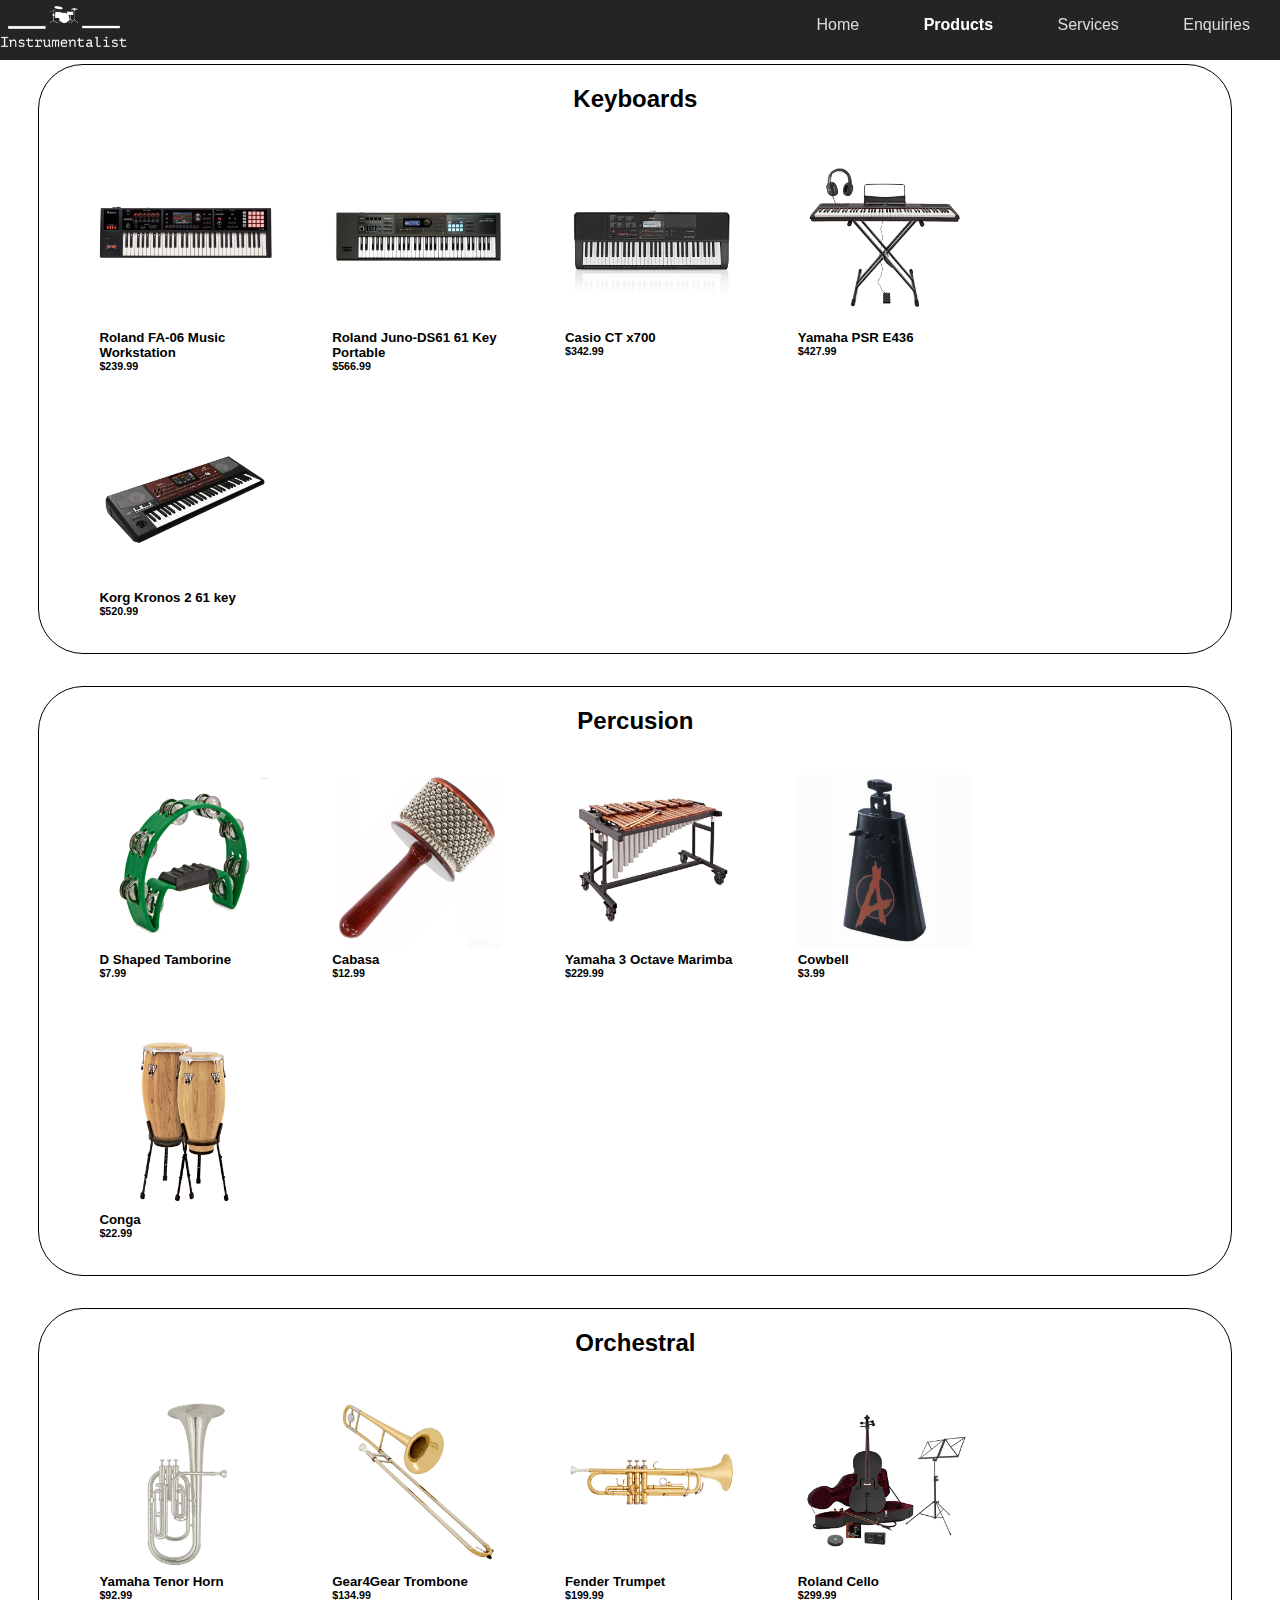
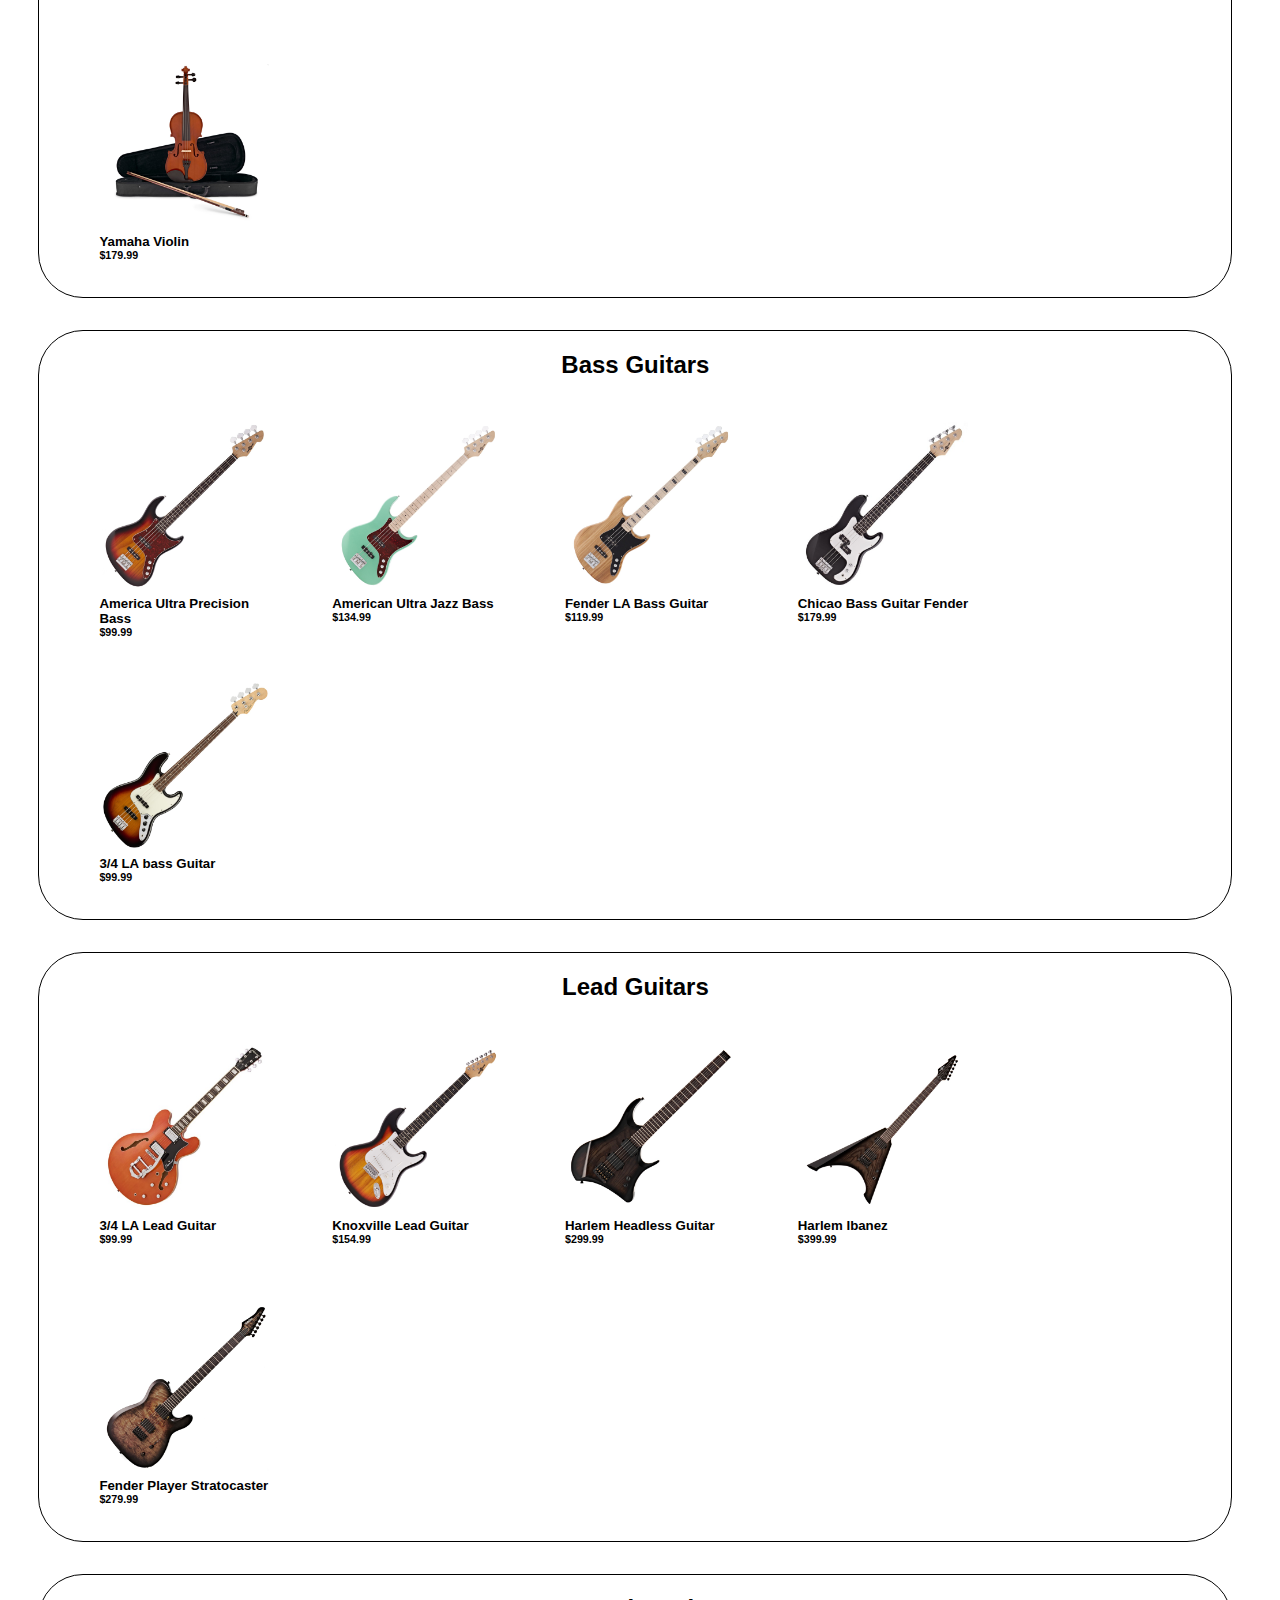
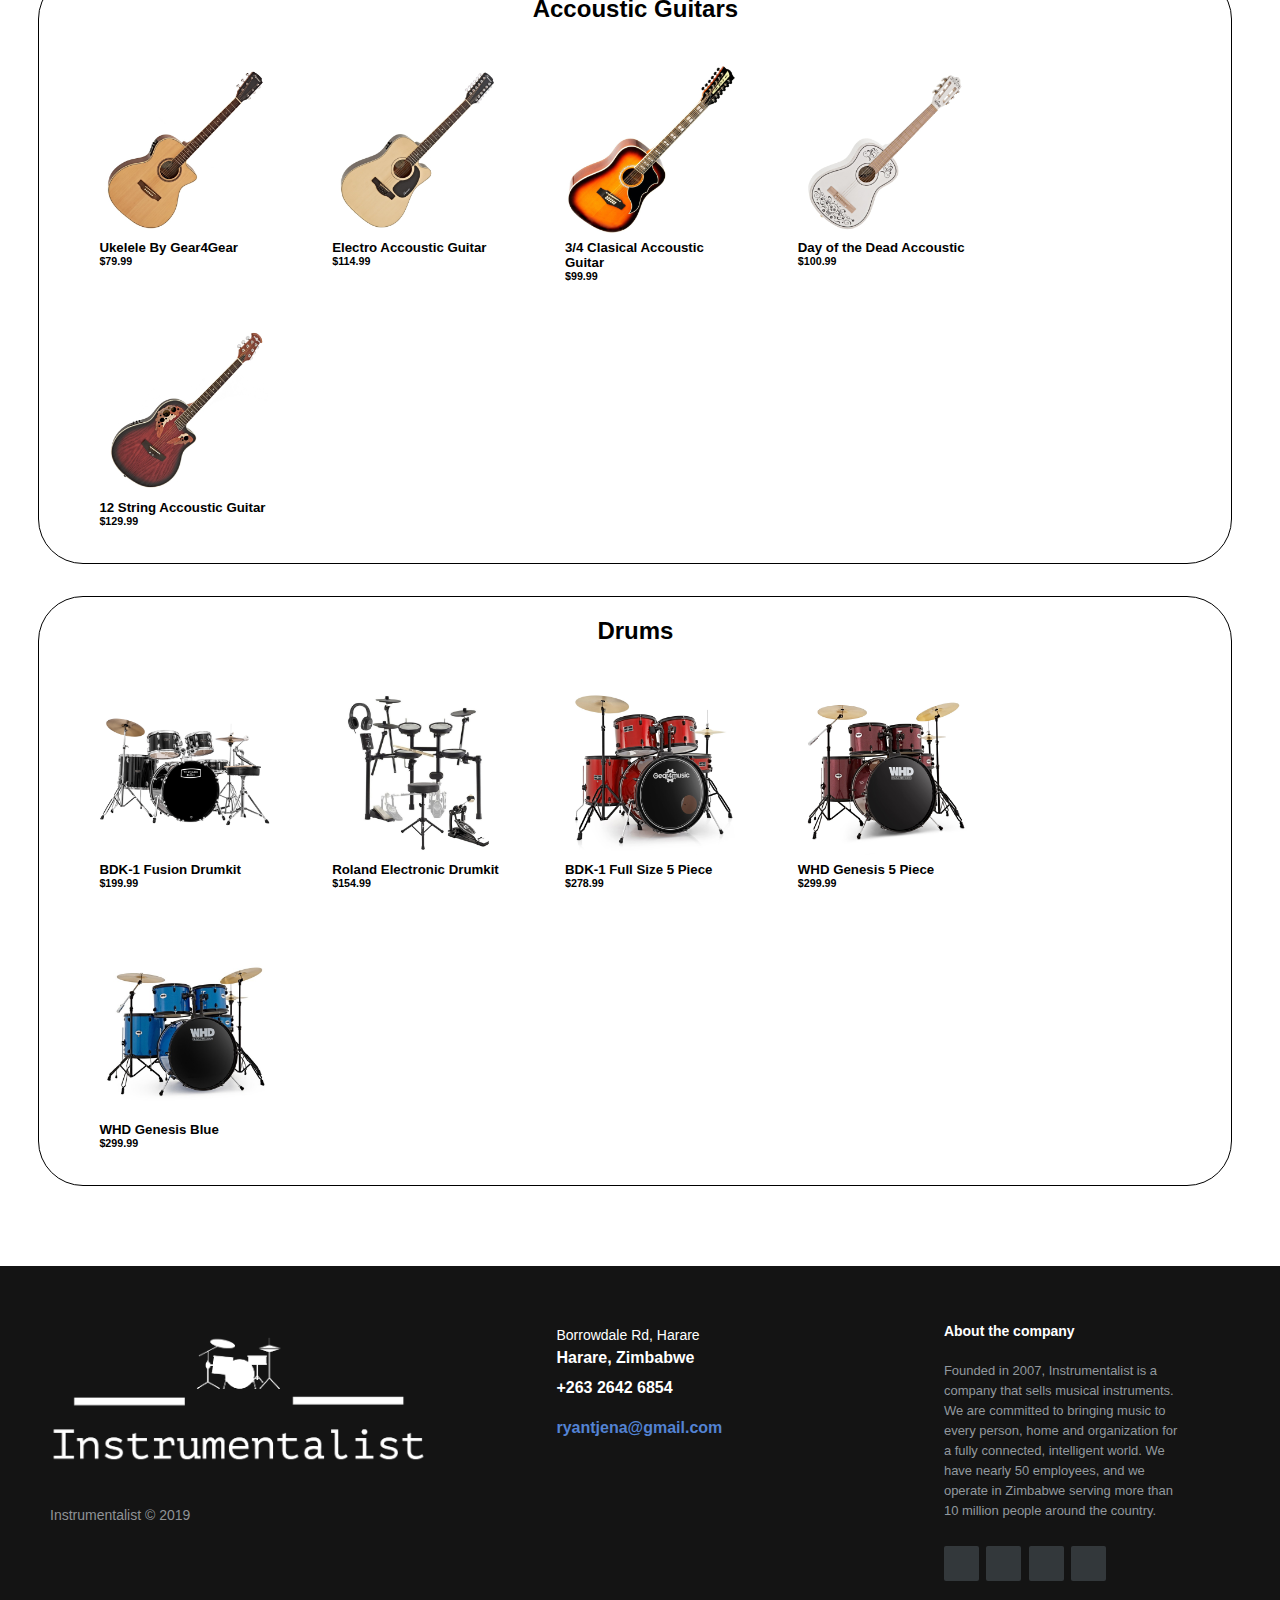
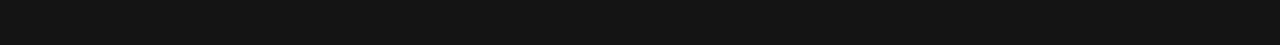
==== products.html @ d1bce691 "Add files via upload" ====
<!DOCTYPE html>
<html lang="en">
<head>
    <meta charset="UTF-8">
    <meta name="viewport" content="width=device-width, initial-scale=1.0">
    <title>Instrumentalist</title>
    <link rel="stylesheet" href="css/main.css">
    <link rel="stylesheet" type="text/css" href="fa/css/all.css">
</head>
<body>

    
    
        <header class="nav-header"></header>
            <div>
              
                <nav id="nav2">
                  <label for="toggle">&#9776;</label>
                  <input type="checkbox" id="toggle"/>
                  <a href="index.html"><img src="img/Instrumentalist-logos_white1.png" class="logo" alt=""></a>
                    <ul class="navigation-bar" id="nav">
                        <li><a href="index.html" >Home</a></li>
                        <li><a href="products.html" class="current">Products</a></li>
                        <li><a href="services.html">Services</a></li>
                        <li><a href="enquiries.html">Enquiries</a></li>
                    </ul>
                
                </nav>
            </div>
        </header>
        <div id="products" >
          <div id="keyboards" class="prod-container" style="margin-top: 4em;" >
            <h2>Keyboards</h2>
            <ul>
                <li>
                    <div class="product-image">
                        <img src="img/roland fa-06.jpg">
                        <div class="product-info">
                            <h5>Roland FA-06 Music Workstation</h5>
                            <h6>$239.99</h6>
                          </div>
                      </div>
                      
                </li>
                <li>
                    <div class="product-image">
                        <img src="img/roland juno.jpg">
                      </div>
                      <div class="product-info">
                        <h5>Roland Juno-DS61 61 Key Portable </h5>
                        <h6>$566.99</h6>
                      </div>
                </li>
                <li>
                    <div class="product-image">
                        <img src="img/casio ct x700.jpg">
                      </div>
                      <div class="product-info">
                        <h5>Casio CT x700</h5>
                        <h6>$342.99</h6>
                      </div>
                </li>
                <li>
                    <div class="product-image">
                        <img src="img/keyz1.jpg">
                      </div>
                      <div class="product-info">
                        <h5>Yamaha PSR E436</h5>
                        <h6>$427.99</h6>
                      </div>
                </li>
                <li>
                    <div class="product-image">
                        <img src="img/korg.jpg">
                      </div>
                      <div class="product-info">
                        <h5>Korg Kronos 2 61 key</h5>
                        <h6>$520.99</h6>
                      </div>
                </li>
                
            </ul>
    
        </div>
        <div id="lead" class="prod-container">
            <h2>Percusion</h2>
            <ul>
                <li>
                    <div class="product-image">
                        <img src="img/tamborine.jpg">
                        <div class="product-info">
                            <h5>D Shaped Tamborine</h5>
                            <h6>$7.99</h6>
                          </div>
                      </div>
                      
                </li>
                <li>
                    <div class="product-image">
                        <img src="img/cabasa.jpg">
                      </div>
                      <div class="product-info">
                        <h5>Cabasa</h5>
                        <h6>$12.99</h6>
                      </div>
                </li>
                <li>
                    <div class="product-image">
                        <img src="img/marimba.jpg">
                      </div>
                      <div class="product-info">
                        <h5>Yamaha 3 Octave Marimba</h5>
                        <h6>$229.99</h6>
                      </div>
                </li>
                <li>
                    <div class="product-image">
                        <img src="img/cowbell.jpg">
                      </div>
                      <div class="product-info">
                        <h5>Cowbell</h5>
                        <h6>$3.99</h6>
                      </div>
                </li>
                <li>
                    <div class="product-image">
                        <img src="img/preview_2 (2).jpg">
                      </div>
                      <div class="product-info">
                        <h5>Conga</h5>
                        <h6>$22.99</h6>
                      </div>
                </li>
                
            </ul>
    
        </div>
        <div id="lead" class="prod-container">
            <h2>Orchestral</h2>
            
            <ul>
                <li>
                    <div class="product-image">
                        <img src="img/tenor horn.jpg">
                        <div class="product-info">
                            <h5>Yamaha Tenor Horn</h5>
                            <h6>$92.99</h6>
                          </div>
                      </div>
                      
                </li>
                <li>
                    <div class="product-image">
                        <img src="img/trombone.jpg">
                      </div>
                      <div class="product-info">
                        <h5>Gear4Gear Trombone</h5>
                        <h6>$134.99</h6>
                      </div>
                </li>
                <li>
                    <div class="product-image">
                        <img src="img/trumpet.jpg">
                      </div>
                      <div class="product-info">
                        <h5>Fender Trumpet</h5>
                        <h6>$199.99</h6>
                      </div>
                </li>
                <li>
                    <div class="product-image">
                        <img src="img/cello.jpg">
                      </div>
                      <div class="product-info">
                        <h5>Roland Cello</h5>
                        <h6>$299.99</h6>
                      </div>
                </li>
                <li>
                    <div class="product-image">
                        <img src="img/violin.jpg">
                      </div>
                      <div class="product-info">
                        <h5>Yamaha Violin</h5>
                        <h6>$179.99</h6>
                      </div>
                </li>
                
            </ul>
    
    
        </div>
        <div id="bass" class="prod-container">
            <h2>Bass Guitars</h2>
            <ul>
                <li>
                    <div class="product-image">
                        <img src="img/bass1.jpg">
                        <div class="product-info">
                            <h5>America Ultra Precision Bass</h5>
                            <h6>$99.99</h6>
                          </div>
                      </div>
                      
                </li>
                <li>
                    <div class="product-image">
                        <img src="img/bass2.jpg">
                      </div>
                      <div class="product-info">
                        <h5>American Ultra Jazz Bass</h5>
                        <h6>$134.99</h6>
                      </div>
                </li>
                <li>
                    <div class="product-image">
                        <img src="img/bass3.jpg">
                      </div>
                      <div class="product-info">
                        <h5>Fender LA Bass Guitar</h5>
                        <h6>$119.99</h6>
                      </div>
                </li>
                <li>
                    <div class="product-image">
                        <img src="img/bass5.jpg">
                      </div>
                      <div class="product-info">
                        <h5>Chicao Bass Guitar Fender</h5>
                        <h6>$179.99</h6>
                      </div>
                </li>
                <li>
                    <div class="product-image">
                        <img src="img/bass.jpg">
                      </div>
                      <div class="product-info">
                        <h5>3/4 LA bass Guitar</h5>
                        <h6>$99.99</h6>
                      </div>
                </li>
                
            </ul>
    
        </div>
        <div id="lead" class="prod-container">
            <h2>Lead Guitars</h2>
            <ul>
                <li>
                    <div class="product-image">
                        <img src="img/LEAD1.jpg">
                        <div class="product-info">
                            <h5>3/4 LA Lead Guitar</h5>
                            <h6>$99.99</h6>
                          </div>
                      </div>
                      
                </li>
                <li>
                    <div class="product-image">
                        <img src="img/LEAD2.jpg">
                      </div>
                      <div class="product-info">
                        <h5>Knoxville Lead Guitar</h5>
                        <h6>$154.99</h6>
                      </div>
                </li>
                <li>
                    <div class="product-image">
                        <img src="img/LEAD3.jpg">
                      </div>
                      <div class="product-info">
                        <h5>Harlem Headless Guitar</h5>
                        <h6>$299.99</h6>
                      </div>
                </li>
                <li>
                    <div class="product-image">
                        <img src="img/LEAD4.jpg">
                      </div>
                      <div class="product-info">
                        <h5>Harlem Ibanez</h5>
                        <h6>$399.99</h6>
                      </div>
                </li>
                <li>
                    <div class="product-image">
                        <img src="img/LEAD5.jpg">
                      </div>
                      <div class="product-info">
                        <h5>Fender Player Stratocaster</h5>
                        <h6>$279.99</h6>
                      </div>
                </li>
                
            </ul>
    
        </div>
        <div id="accoustic" class="prod-container">
            <h2>Accoustic Guitars</h2>
            <ul>
                <li>
                    <div class="product-image">
                        <img src="img/ACCOUSTIC1.jpg">
                        <div class="product-info">
                            <h5>Ukelele By Gear4Gear</h5>
                            <h6>$79.99</h6>
                          </div>
                      </div>
                      
                </li>
                <li>
                    <div class="product-image">
                        <img src="img/ACCOUSTIC2.jpg">
                      </div>
                      <div class="product-info">
                        <h5>Electro Accoustic Guitar</h5>
                        <h6>$114.99</h6>
                      </div>
                </li>
                <li>
                    <div class="product-image">
                        <img src="img/ACCOUSTIC3.jpg">
                      </div>
                      <div class="product-info">
                        <h5>3/4 Clasical Accoustic Guitar</h5>
                        <h6>$99.99</h6>
                      </div>
                </li>
                <li>
                    <div class="product-image">
                        <img src="img/ACCOUSTIC4.jpg">
                      </div>
                      <div class="product-info">
                        <h5>Day of the Dead Accoustic</h5>
                        <h6>$100.99</h6>
                      </div>
                </li>
                <li>
                    <div class="product-image">
                        <img src="img/ACCOUSTIC5.jpg">
                      </div>
                      <div class="product-info">
                        <h5>12 String Accoustic Guitar</h5>
                        <h6>$129.99</h6>
                      </div>
                </li>
                
            </ul>
    
        </div>
        <div id="drums" class="prod-container">
            <h2>Drums</h2>
            <ul>
                <li>
                    <div class="product-image">
                        <img src="img/drum.jpg">
                        <div class="product-info">
                            <h5>BDK-1 Fusion Drumkit</h5>
                            <h6>$199.99</h6>
                          </div>
                      </div>
                      
                </li>
                <li>
                    <div class="product-image">
                        <img src="img/ROLAND ELECTRONIC DRUM.jpg">
                      </div>
                      <div class="product-info">
                        <h5>Roland Electronic Drumkit</h5>
                        <h6>$154.99</h6>
                      </div>
                </li>
                <li>
                    <div class="product-image">
                        <img src="img/BDK-1 FULL SIZE 5PIECE.jpg">
                      </div>
                      <div class="product-info">
                        <h5>BDK-1 Full Size 5 Piece</h5>
                        <h6>$278.99</h6>
                      </div>
                </li>
                <li>
                    <div class="product-image">
                        <img src="img/WHD GENESIS.jpg">
                      </div>
                      <div class="product-info">
                        <h5>WHD Genesis 5 Piece</h5>
                        <h6>$299.99</h6>
                      </div>
                </li>
                <li>
                    <div class="product-image">
                        <img src="img/whd genesis (2).jpg">
                      </div>
                      <div class="product-info">
                        <h5>WHD Genesis Blue</h5>
                        <h6>$299.99</h6>
                      </div>
                </li>
                
            </ul>
    
        </div>
    </div>
    <footer class="footer-distributed">
 
      <div class="footer-left">
        
          <a href="index.html"><img src="img/Instrumentalist-logos_white1.png" class="logo1" alt=""></a>
        
      
   
      <p class="footer-links">
      
      </p>
   
      <p class="footer-company-name">Instrumentalist &copy; 2019</p>
      </div>
   
      <div class="footer-center">
   
      <div>
        <i class="fas fa-map-marker-alt"></i>
      <p><span>Borrowdale Rd, Harare</span> Harare, Zimbabwe</p>
      </div>
   
      <div>
        <i class="fas fa-phone-alt"></i>
      <p>+263 2642 6854</p>
      </div>
   
      <div>
      <i class="fa fa-envelope"></i>
      <p><a href="mailto:ryantjena@gmail.com">ryantjena@gmail.com</a></p>
      </div>
   
      </div>
   
      <div class="footer-right">
   
      <p class="footer-company-about">
      <span>About the company</span>
      Founded in 2007, Instrumentalist is a company that sells musical instruments. We are committed to bringing music
       to every person, home and organization for a fully connected, intelligent world. We have 
       nearly 50 employees, 
      and we operate in Zimbabwe serving more than 10 million
      people around the country.
      </p>
   
      <div class="footer-icons">
   
      <a href="#"><i class="fab fa-facebook-square"></i></a>
      <a href="#"><i class="fab fa-twitter-square"></i></a>
      <a href="#"><i class="fab fa-instagram-square"></i></a>
      <a href="#"><i class="fab fa-whatsapp-square"></i></a>
   
      </div>
   
      </div>
   
      </footer>
    
</body>
</html>
---- css/main.css ----
*{
    font-family: Arial, Helvetica, sans-serif;
    margin: 0;
    padding: 0;


}
body{
    background-color: white ;
    overflow: auto;
}
#main{
    width: 100%;
    height: 100vh;
    background-image: url( ../img/backg\ \(1\).jpg);
    background-position: center center;
    background-size: cover;
    background-size: 100% 100%;
    position: fixed;
    
}
@media screen and (max-width: 480px) {
    #main {
      
      width: 100%;
      
    }
  }


.title{
    -webkit-transform: translateY(-50%);
    -ms-transform: translateY(-50%);
    transform: translateY(-50%);
    z-index: 2;
    top: 50%;
    left: 20%;
    position: absolute;
}
.title h1{
    color: white;
    text-align: center;
    font-size: 60px;
    line-height: 1.5em;
    font-weight: 700;
	margin-top: 2em;
    
}
.title p{
    text-align: center;
    color: white;
    font-size: 20px;
    margin-top: 3em;
    letter-spacing: 6px;
}
nav ul li a{
color: #ffffffd4;
padding: 30px;
overflow: hidden;
text-decoration: none;

}
nav{
    background-color: #00000017;
    width: 100%;
    height: 60px;
    line-height: 50px;
    margin-right: 30px;
    position: fixed;
    margin-top: 0;
    overflow: hidden;
}
#nav2{
    background-color: #000000db;
    width: 100%;
    height: 60px;
    line-height: 50px;
    margin-right: 30px;
    position: fixed;
    margin-top: -4em;
    overflow: hidden;
}
nav ul{
    float: right;
    overflow: hidden;
}
nav ul li{
    display: inline-block;
    overflow: hidden;
    margin: 0;
}
.btn{
    color: white;
    background-color: #3cadd4;
    padding: 10px 60px 10px 60px;
    text-decoration: none;
    border-radius: 20px;
}
.actions{
text-align: center;
margin-top: 8em;
}
/*
.overlay{
    background-color: #0000001c;
    width: 100%;
    height: 100%;
    position: absolute;
    top: 0;
    left: 0;
    z-index: 1;

}*/

nav ul li:hover {
    background-color:#3cadd4;
    transition: 0.8s all;
}
nav a.current{
    color: white;
    font-weight: 700;
    
    
}
    
.prod-container{
    width: 90%;
    overflow: hidden;
    padding: 20px;
    margin-left: 3%;
    
    
} 
.prod-container ul{
    padding: 0px;
    margin: 0px;
}
.prod-container ul li{
    list-style: none;
    float: left;
    width: 15%;
    height: 220px;
    
    margin: 40px 20px 0px 40px;
}
/*
#products{
    width: 100%;
    position: relative;
    background-color: #000000cc;
    
    
    
}*/
.prod-container h2{
    color: black;
    text-align: center;
}
#keyboards{
    
    margin-left: 3%;
    border: 1px double;
    border-style: solid;
    margin-top: 2em;
    border-radius: 5vh;
    
}
#bass{
    border: 1px double;
    border-style: solid;
    border-radius: 5vh;
}
#lead{
    border: 1px double;
    border-style: solid;
    margin-top: 2em;
    border-radius: 5vh;
}
#drums{
    border: 1px double;
    border-style: solid;
    margin-top: 2em;
    border-radius: 5vh;
}
#bass{
    border: 1px double;
    border-style: solid;
    margin-top: 2em;
    border-radius: 5vh;
}
#accoustic{
    border: 1px double;
    border-style: solid;
    margin-top: 2em;
    border-radius: 5vh;
}
.nav-header{
    margin-top: 0em;
}

  
  .product-image img {
    max-width: 100%;
    transition: transform .5s ease;
    
  }
  .product-image{
     
    
  }
  .product-info {
    margin-top: auto;
    height: 100px;
    
  }
  
  
  /* [3] Finally, transforming the image when container gets hovered */
  .product-image:hover img {
    transform: scale(1.5);
  }
  
  /* footer*/
  footer{
	position: relative;
	bottom: 0;
}
.footer-distributed{
	background-color: #000000eb;
	box-shadow: 0 1px 1px 0 rgba(0, 0, 0, 0.12);
	box-sizing: border-box;
	width: 100%;
	text-align: left;
	font: bold 16px sans-serif;
 
	padding: 55px 50px;
	margin-top: 80px;
}
 
.footer-distributed .footer-left,
.footer-distributed .footer-center,
.footer-distributed .footer-right{
	display: inline-block;
	vertical-align: top;
}
 
.footer-distributed .footer-left{
	width: 40%;
}
 
.footer-distributed h3{
	color:  #ffffff;
	font: normal 36px 'Cookie', cursive;
	margin: 0;
}
 
.footer-distributed h3 span{
	color:  #5383d3;
}
 
 
.footer-distributed .footer-links{
	color:  #ffffff;
	margin: 20px 0 12px;
	padding: 0;
}
 
.footer-distributed .footer-links a{
	display:inline-block;
	line-height: 1.8;
	text-decoration: none;
	color:  inherit;
}
 
.footer-distributed .footer-company-name{
	color:  #8f9296;
	font-size: 14px;
	font-weight: normal;
	margin: 0;
}
 
 
.footer-distributed .footer-center{
	width: 35%;
}
 
.footer-distributed .footer-center i{
	background-color:  #33383b;
	color: #ffffff;
	font-size: 25px;
	width: 38px;
	height: 38px;
	border-radius: 50%;
	text-align: center;
	line-height: 42px;
	margin: 10px 15px;
	vertical-align: middle;
}
 
.footer-distributed .footer-center i.fa-envelope{
	font-size: 17px;
	line-height: 38px;
}
 
.footer-distributed .footer-center p{
	display: inline-block;
	color: #ffffff;
	vertical-align: middle;
	margin:0;
}
 
.footer-distributed .footer-center p span{
	display:block;
	font-weight: normal;
	font-size:14px;
	line-height:2;
}
 
.footer-distributed .footer-center p a{
	color:  #5383d3;
	text-decoration: none;;
}
 
.footer-distributed .footer-right{
	width: 20%;
}
 
.footer-distributed .footer-company-about{
	line-height: 20px;
	color:  #92999f;
	font-size: 13px;
	font-weight: normal;
	margin: 0;
}
 
.footer-distributed .footer-company-about span{
	display: block;
	color:  #ffffff;
	font-size: 14px;
	font-weight: bold;
	margin-bottom: 20px;
}
 
.footer-distributed .footer-icons{
	margin-top: 25px;
}
 
.footer-distributed .footer-icons a{
	display: inline-block;
	width: 35px;
	height: 35px;
	cursor: pointer;
	background-color:  #33383b;
	border-radius: 2px;
 
	font-size: 20px;
	color: #ffffff;
	text-align: center;
	line-height: 35px;
 
	margin-right: 3px;
	margin-bottom: 5px;
}
 
 
@media (max-width: 880px) {
 
	.footer-distributed{
		font: bold 14px sans-serif;
	
	}
 
	.footer-distributed .footer-left,
	.footer-distributed .footer-center,
	.footer-distributed .footer-right{
		display: block;
		width: 100%;
		margin-bottom: 40px;
		text-align: center;
	}
 
	.footer-distributed .footer-center i{
		margin-left: 0;
	}
	.main {
		line-height: normal;
		font-size: auto;
	}
 
}
.blur {
    background: rgba(255, 255, 255, 0.2); 
    backdrop-filter: blur(8px); 
      width: 50%;
  }
  .logo1{
      width: 80%;
      
      
      height: auto;
  }
  .logo{
      width: 10%;
  }
  
  label {
    margin: 0 40px 0 0;
    font-size: 26px;
    line-height: 70px;
    display: none;
    width: 26px;
    float: right;
}
#toggle {
    display: none;
}


@media only screen and (max-width: 500px) {
    label {
        display: block;
        cursor: pointer;
        color: white;
    }
    #nav {
        text-align: center;
        width: 100%;
        display: none;
    }
    #nav a {
        display: block;
        border-bottom: 1px solid #EAEAEB;
        margin: 0;
        
    }
    #toggle:checked + #nav {
        display: block;
    }
    
    
        
    
}
/*services*/
.services-section{
    background: url(bg.jpg);
    background-size: cover;
    padding: 60px 0;
  }
  .inner-width{
    width: 100%;
    max-width: 1200px;
    margin: auto;
    padding: 0 20px;
    overflow: hidden;
  }
  .section-title{
    text-align: center;
    color: #ddd;
    text-transform: uppercase;
    font-size: 30px;
  }
  .border{
    width: 160px;
    height: 2px;
    background: #82ccdd;
    margin: 40px auto;
  }
  .services-container{
    display: flex;
    flex-wrap: wrap;
    justify-content: center;
  }
  
  .service-box{
    max-width: 33.33%;
    padding: 10px;
    text-align: center;
    color: #ddd;
    cursor: pointer;
    
  }

  #adm ,#adm2{
    margin-top: 5em;
  }
  
  .service-icon{
    display: inline-block;
    width: 70px;
    height: 70px;
    border: 3px solid #82ccdd;
    color: #82ccdd;
    transform: rotate(45deg);
    margin-bottom: 30px;
    margin-top: 16px;
    transition: 0.3s linear;
  }
  .service-icon i{
    line-height: 70px;
    transform: rotate(-45deg);
    font-size: 26px;
  }
  .service-box:hover .service-icon{
    background: #82ccdd;
    color: #ddd;
  }
  .service-title{
    font-size: 18px;
    text-transform: uppercase;
    margin-bottom: 10px;
  }
  .service-desc{
    font-size: 14px;
  }
  
  @media screen and (max-width:960px) {
    .service-box{
      max-width: 45%;
    }
  }
  
  @media screen and (max-width:768px) {
    .service-box{
      max-width: 50%;
    }
  }
  
  @media screen and (max-width:480px) {
    .service-box{
      max-width: 100%;
    }
}
#module p.collapse[aria-expanded="false"] {
  display: block;
  height:  !important;
  overflow: hidden;
}

#module p.collapsing[aria-expanded="false"] {
  height: 40px !important;
}

#module a.collapsed:after  {
  content: '+ Read More';
}

#module a:not(.collapsed):after {
  content: '- Read Less';
}
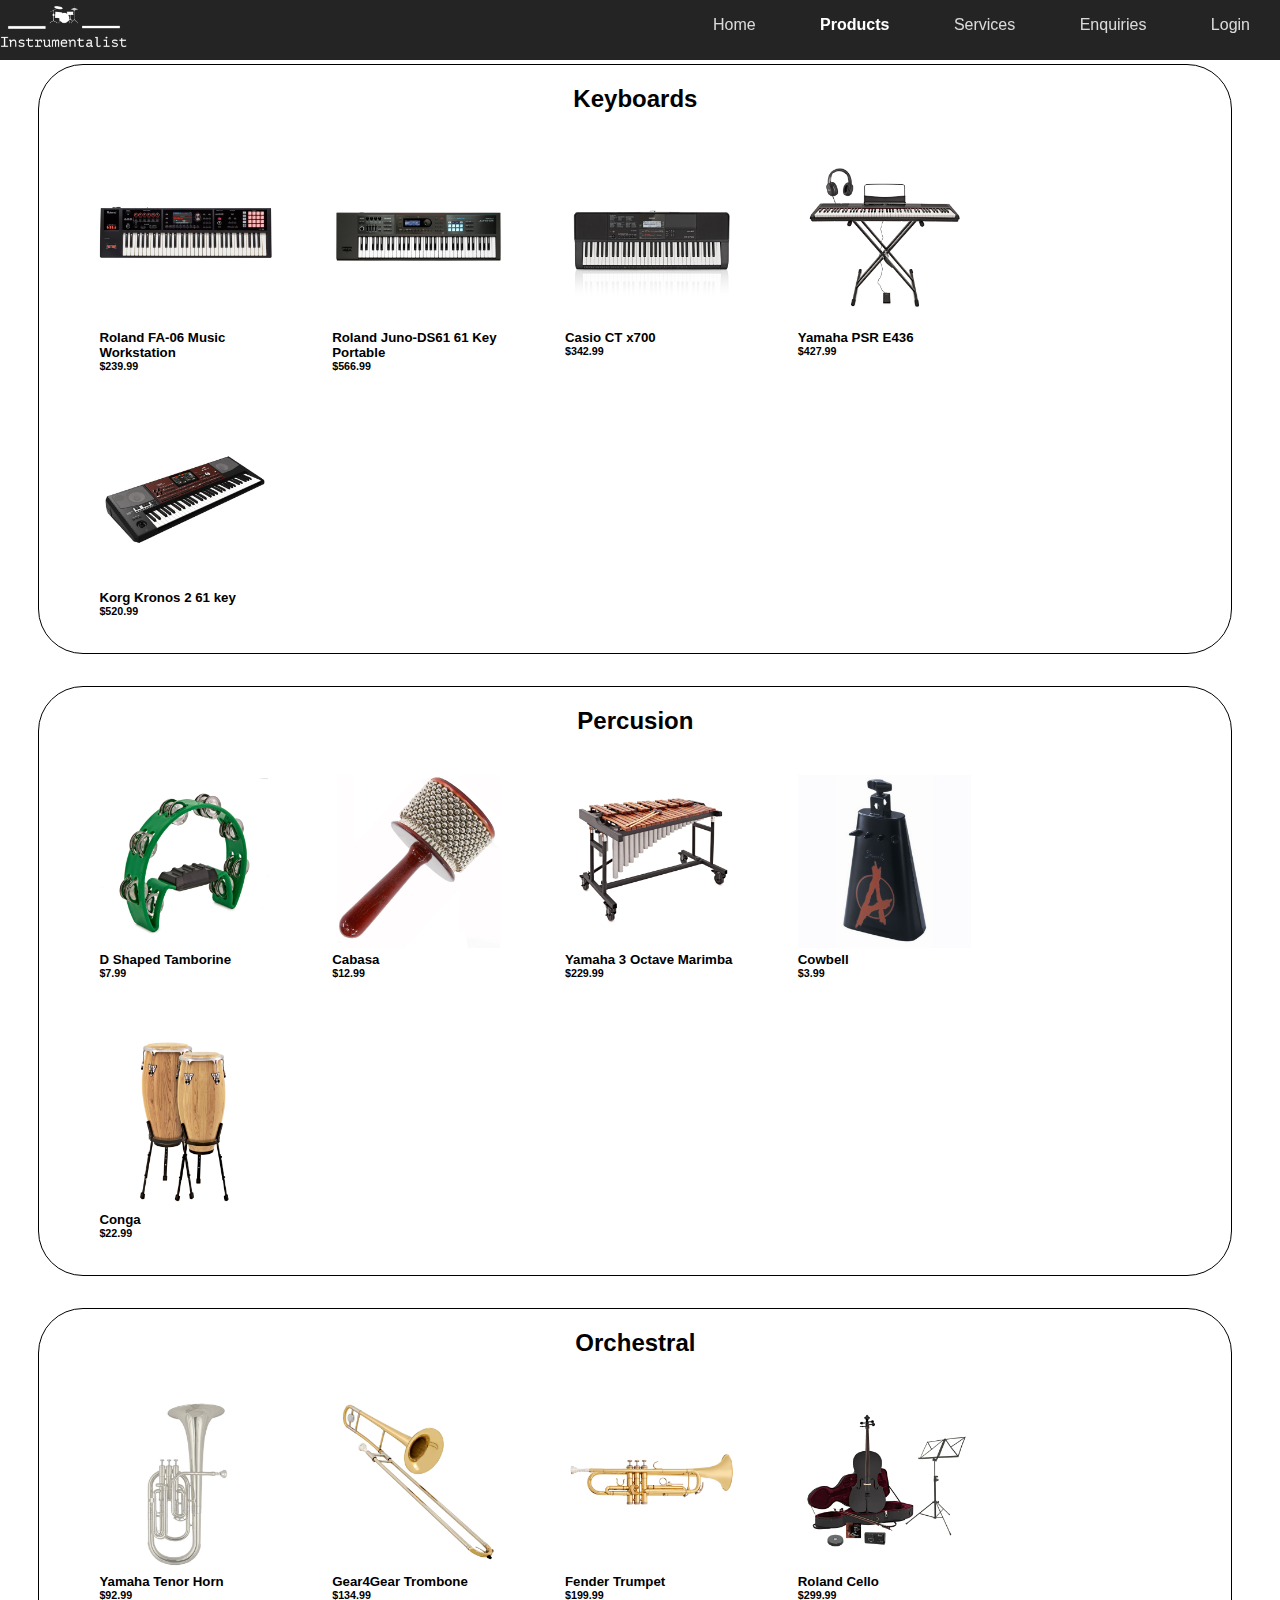
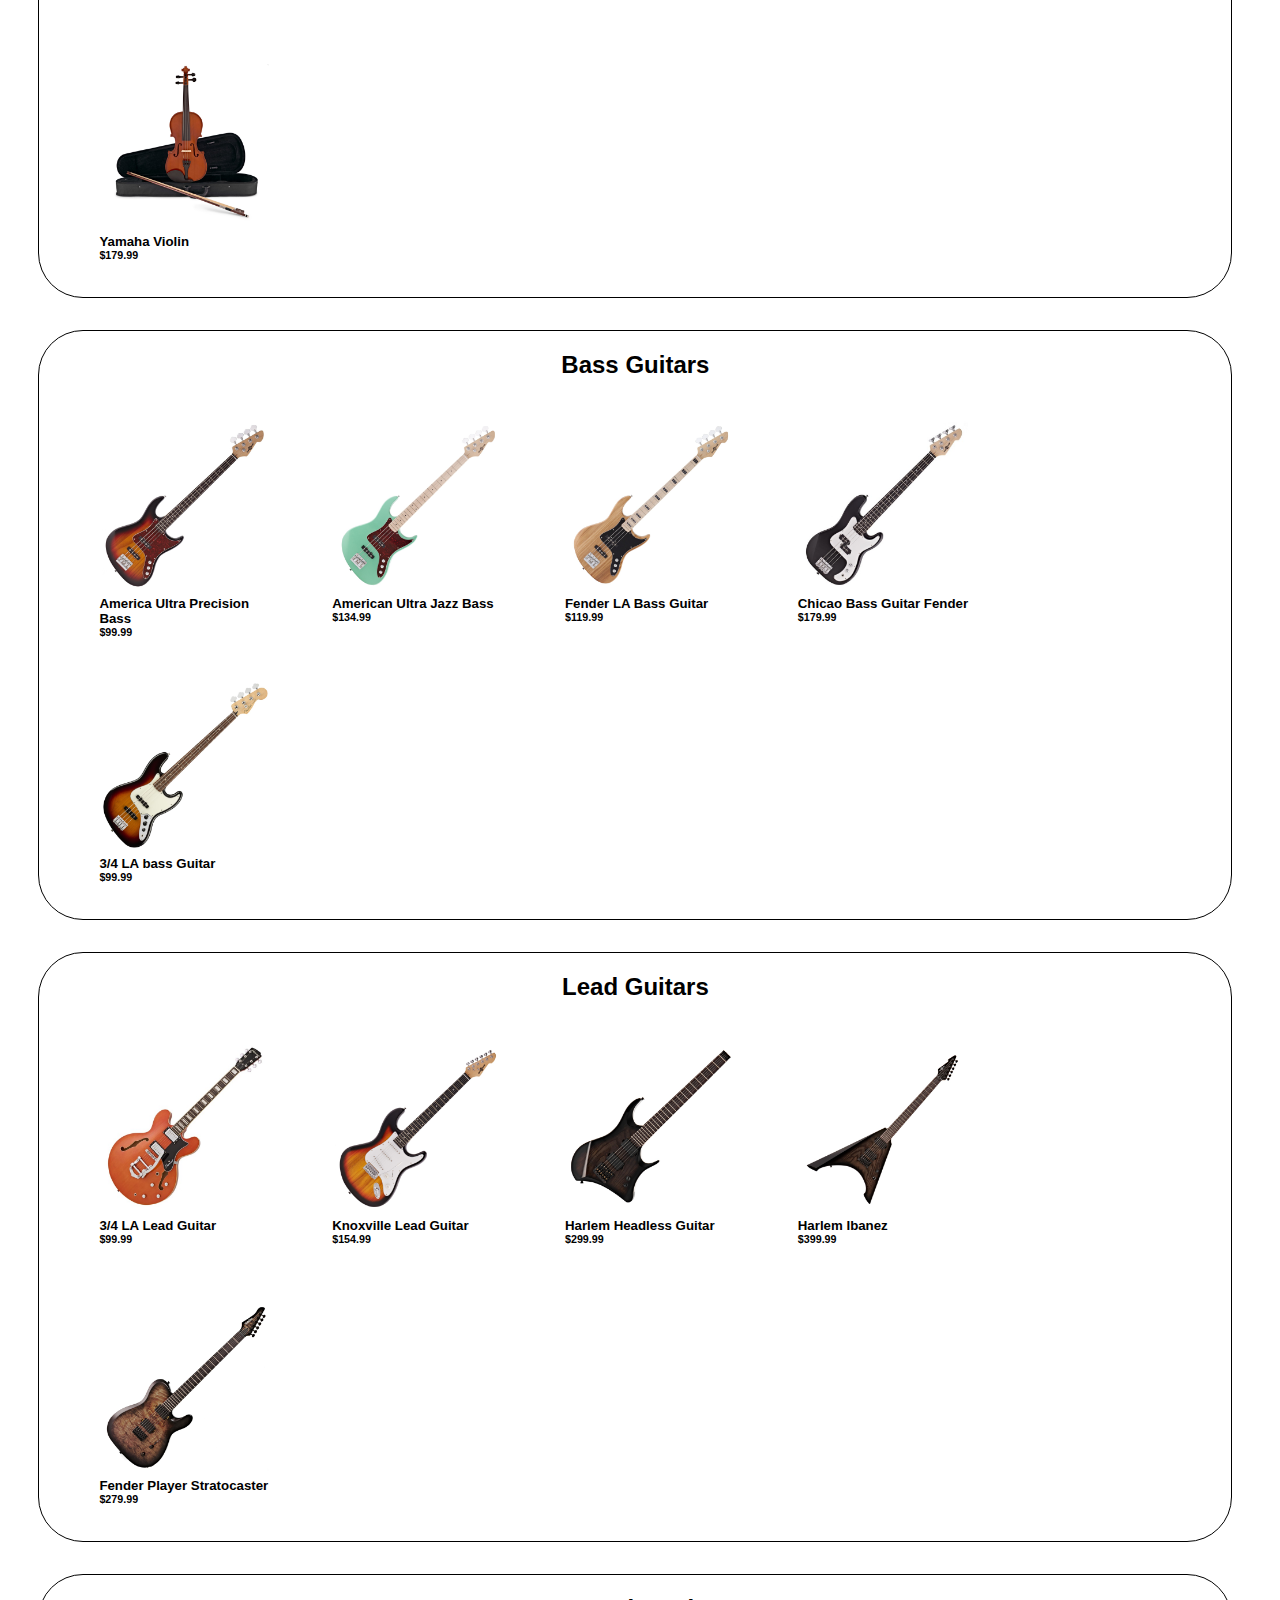
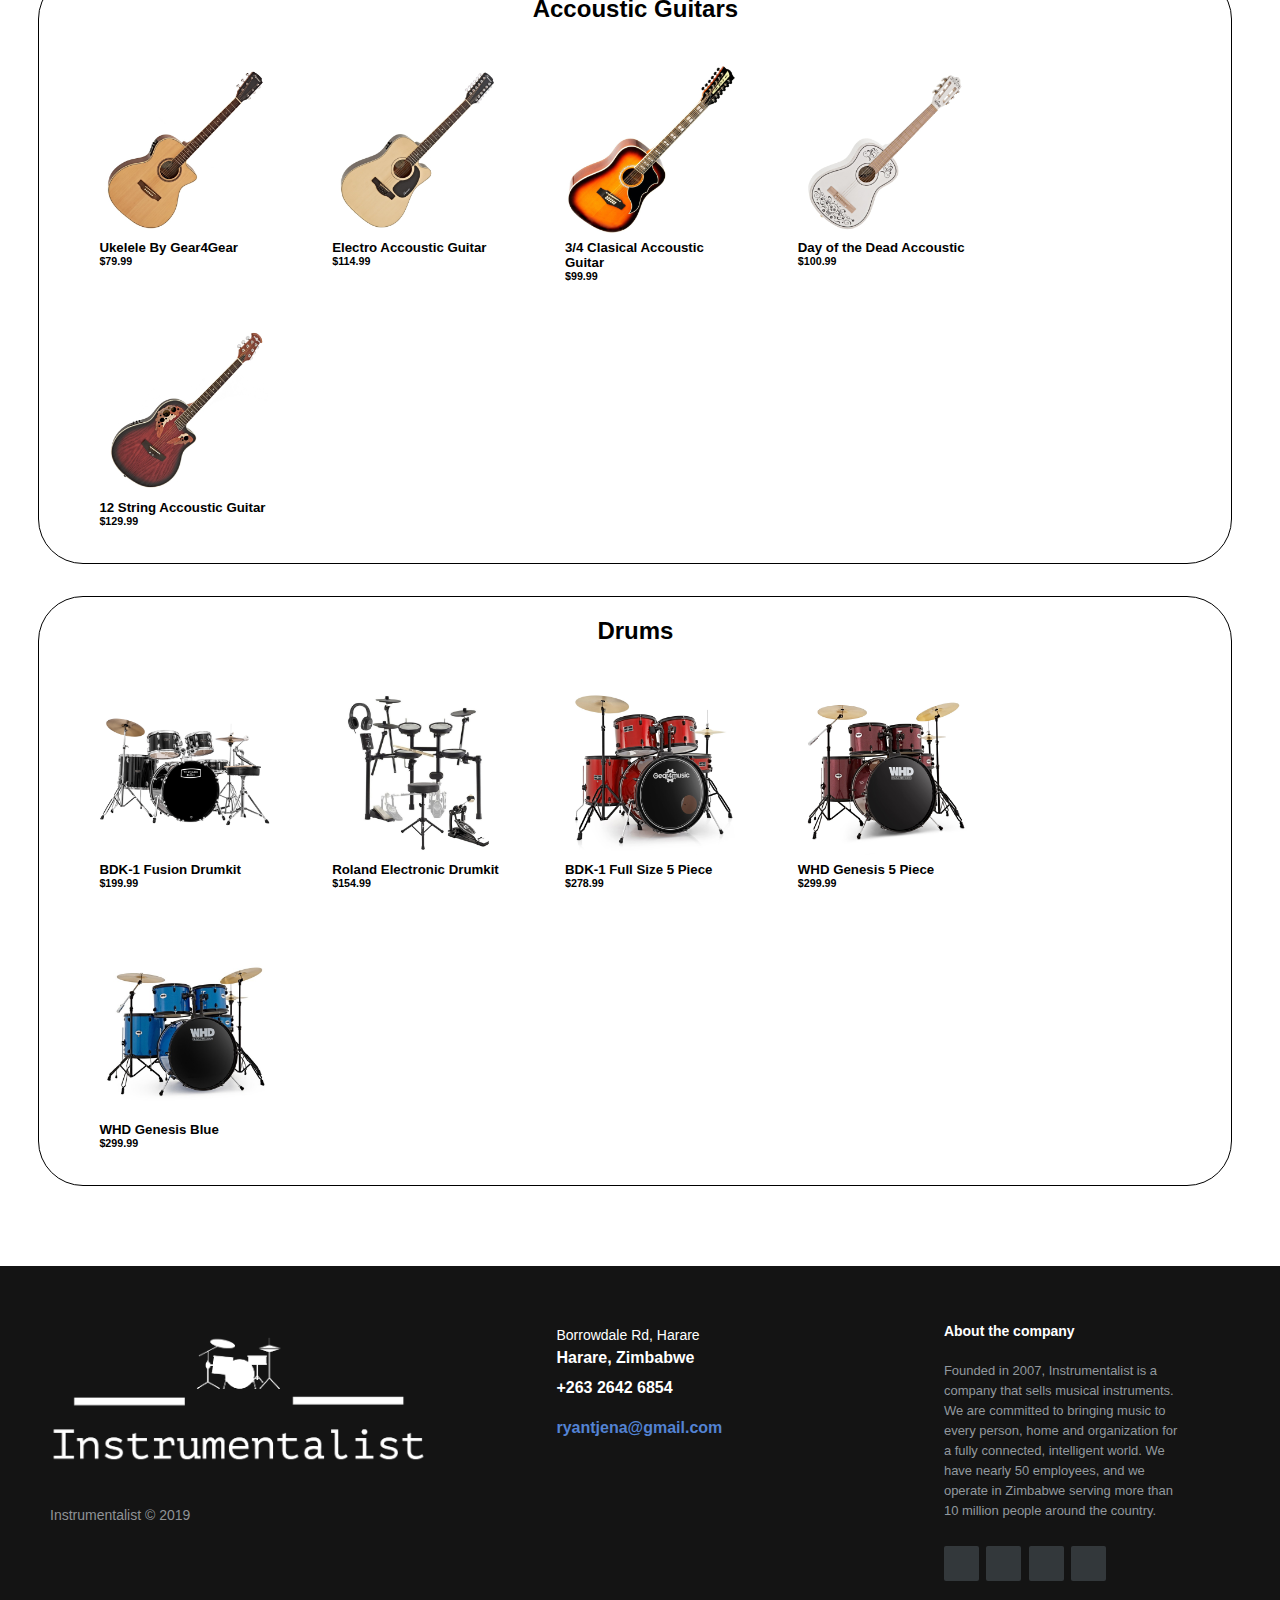
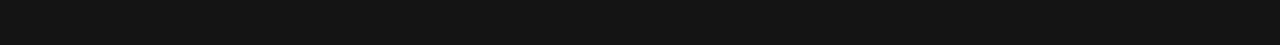
==== commit 8231f21e: "Update products.html" ====
--- a/products.html
+++ b/products.html
@@ -22,7 +22,8 @@
                         <li><a href="index.html" >Home</a></li>
                         <li><a href="products.html" class="current">Products</a></li>
                         <li><a href="services.html">Services</a></li>
-                        <li><a href="enquiries.html">Enquiries</a></li>
+                        <li><a href="enquiries.php">Enquiries</a></li>
+                        <li><a href="login.php">Login</a></li>
                     </ul>
                 
                 </nav>
@@ -462,4 +463,4 @@
       </footer>
     
 </body>
-</html>+</html>
